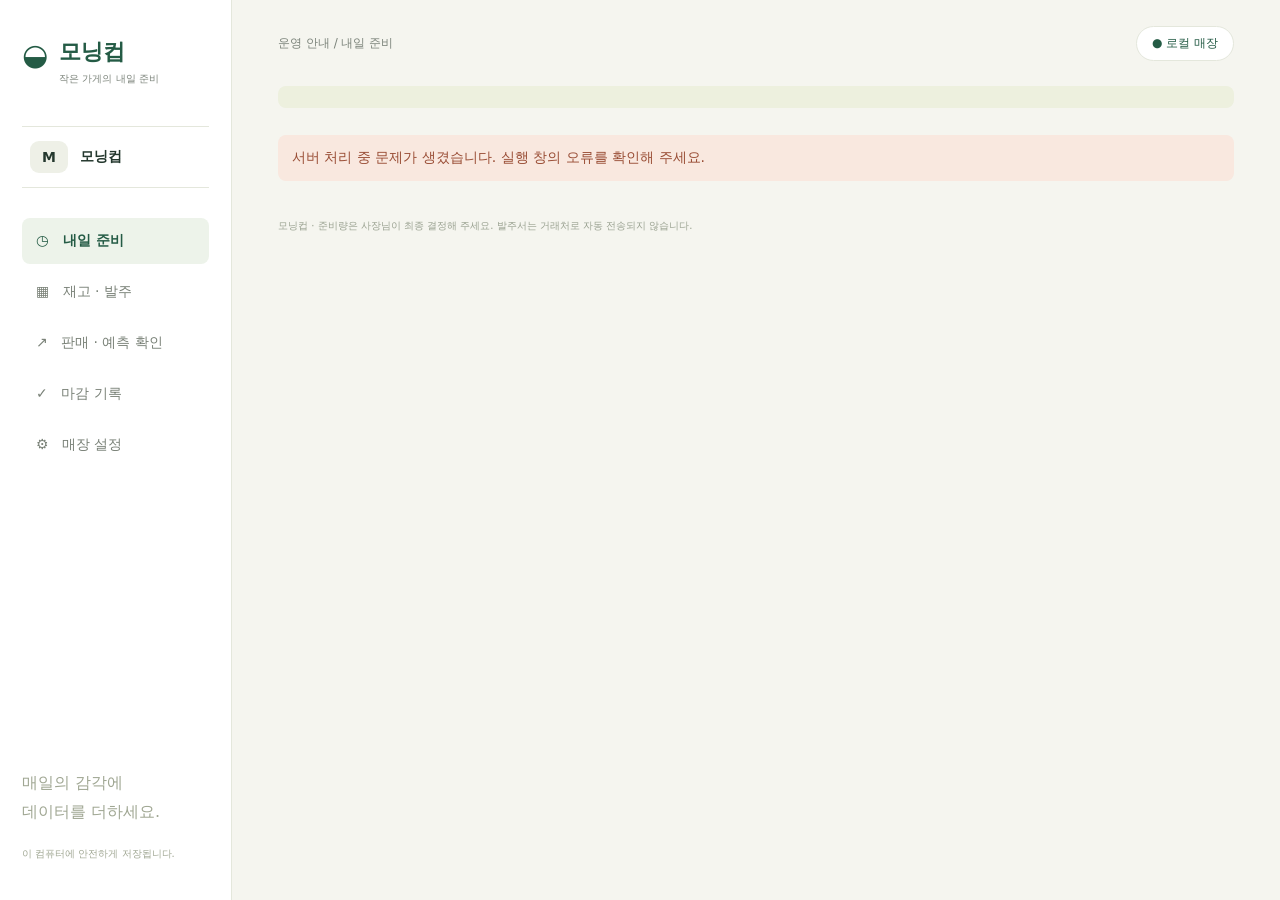
==== morning-cup-vscode/static/index.html @ e03d9983 "Add files via upload" ====
<!doctype html>
<html lang="ko"><head><meta charset="utf-8"><meta name="viewport" content="width=device-width,initial-scale=1"><title>모닝컵 · 내일을 준비하는 시간</title><link rel="stylesheet" href="./style.css"></head>
<body><aside><a class="brand" href="/">◒ <span>모닝컵<small>작은 가게의 내일 준비</small></span></a><div class="shop"><span class="avatar">M</span><div id="shopName">모닝컵</div></div><nav><button class="active" data-tab="today">◷ &nbsp; 내일 준비</button><button data-tab="inventory">▦ &nbsp; 재고 · 발주</button><button data-tab="sales">↗ &nbsp; 판매 · 예측 확인</button><button data-tab="closing">✓ &nbsp; 마감 기록</button><button data-tab="settings">⚙ &nbsp; 매장 설정</button></nav><div class="sidebar-foot">매일의 감각에<br>데이터를 더하세요.<small>이 컴퓨터에 안전하게 저장됩니다.</small></div></aside>
<main><header><span id="breadcrumb">운영 안내 / 내일 준비</span><span class="local">● 로컬 매장</span></header><div id="banner"></div><div id="message" role="status" aria-live="polite"></div><section id="view"></section><footer>모닝컵 · 준비량은 사장님이 최종 결정해 주세요. 발주서는 거래처로 자동 전송되지 않습니다.</footer></main><script src="./area.js"></script><script src="./shop-editor.js"></script><script src="./setup.js"></script><script src="./app.js"></script></body></html>
---- morning-cup-vscode/static/style.css ----
:root{--green:#245b45;--ink:#24382e;--muted:#7b837a;--cream:#f5f5ef;--line:#e4e7dc}*{box-sizing:border-box}body{margin:0;background:var(--cream);color:var(--ink);font:14px 'Noto Sans KR',system-ui,sans-serif}aside{width:232px;background:#fff;height:100vh;position:fixed;padding:37px 22px;border-right:1px solid var(--line);display:flex;flex-direction:column}.brand{display:flex;gap:11px;color:var(--green);text-decoration:none;font-size:30px;font-weight:800}.brand span{font-size:22px}.brand small{font-size:10px;font-weight:500;color:var(--muted);display:block;margin-top:5px}.shop{display:flex;align-items:center;gap:12px;margin:40px 0 25px;padding:14px 8px;border-top:1px solid var(--line);border-bottom:1px solid var(--line);font-weight:600}.avatar{padding:8px 12px;background:#eef0e7;border-radius:9px}nav button{display:block;width:100%;border:0;text-align:left;background:transparent;color:#798177;padding:14px;border-radius:8px;margin:5px 0;font-size:14px}nav button.active{color:var(--green);background:#edf3ea;font-weight:700}.sidebar-foot{margin-top:auto;color:#a0a793;font-size:16px;line-height:1.8}.sidebar-foot small{display:block;font-size:10px;margin-top:18px}main{margin-left:232px;padding:0 46px;max-width:1650px}header{height:86px;display:flex;align-items:center;justify-content:space-between;color:var(--muted);font-size:12px}.local{border:1px solid var(--line);border-radius:30px;padding:8px 15px;background:#fff;color:var(--green)}#banner{background:#edf0de;color:#64703e;padding:11px 17px;border-radius:8px;font-size:12px;margin-bottom:27px}h1{font-size:32px;letter-spacing:-1.4px;margin:7px 0 10px}h2{font-size:18px;margin:0 0 8px}h3{font-size:15px;margin:0 0 12px}p{line-height:1.7;color:#737e73}.eyebrow{color:#82936c;font-size:11px;letter-spacing:1.6px;font-weight:700}.title-row{display:flex;justify-content:space-between;align-items:center;margin:0 0 26px;gap:16px}.title-row p{margin:0}.pill{font-size:12px;padding:8px 13px;border-radius:24px;background:#e8ede1;color:#536848;white-space:nowrap}.cards{display:grid;grid-template-columns:repeat(3,1fr);gap:18px;margin-bottom:24px}.card,.panel{background:#fff;border:1px solid var(--line);border-radius:13px;padding:24px}.card:first-child{background:var(--green);color:#fff;border-color:var(--green)}.card label{font-size:12px;opacity:.8}.big{font-size:33px;font-weight:700;letter-spacing:-1px;margin:12px 0 8px}.big small{font-size:14px;font-weight:500;margin-left:5px}.caption{font-size:11px;opacity:.75;line-height:1.7}.grid{display:grid;grid-template-columns:minmax(0,1.9fr) minmax(260px,1fr);gap:22px}.panel{margin-bottom:22px}.panel p{font-size:12px;margin:5px 0 20px}.panel-head{display:flex;justify-content:space-between;align-items:center;margin-bottom:20px}.panel-head h2{margin:0}.table-wrap{overflow:auto}table{width:100%;border-collapse:collapse;font-size:12px;white-space:nowrap}th{font-weight:500;text-align:left;color:#8b9287;background:#fafbf7;padding:13px 10px}td{padding:17px 10px;border-bottom:1px solid #eef0e8}td strong{font-size:18px;color:var(--green)}.menu-name{font-weight:600}.badge{font-size:10px;border-radius:5px;background:#eff3e9;color:#6b8155;padding:4px 7px}.warning{color:#a16836;background:#faf0dc;padding:12px 15px;border-radius:7px;line-height:1.8;font-size:12px;margin:10px 0}.empty{padding:38px;text-align:center;color:#7e8a7e;line-height:1.8}button,.button{font:inherit;cursor:pointer;border-radius:7px;padding:10px 15px;border:1px solid var(--line);background:white;color:var(--green);text-decoration:none;display:inline-block}button:hover,.button:hover{filter:brightness(.96)}button:disabled{opacity:.5;cursor:wait}.primary{background:var(--green);border-color:var(--green);color:white}.full{width:100%;margin-top:14px}.fields{display:grid;grid-template-columns:1fr 1fr;gap:14px}.field label{font-size:11px;display:block;color:#7e887b;margin-bottom:7px}input,select,textarea{font:inherit;padding:10px;border:1px solid #dce2d4;border-radius:6px;background:#fff;color:var(--ink);width:100%}input[type=checkbox]{width:auto}input[type=number]{min-width:66px}td input{max-width:130px}textarea{font-family:Consolas,monospace;font-size:13px;line-height:1.7}input:focus,textarea:focus{outline:2px solid #b8cda6;outline-offset:1px}.notes{display:flex;gap:12px;padding:16px 0;border-bottom:1px solid var(--line)}.notes .number{border:1px solid #dbe4d0;color:#7c9265;border-radius:50%;width:24px;height:24px;text-align:center;flex-shrink:0;padding-top:2px}.notes p{margin:7px 0 0;font-size:11px}.chart{display:flex;align-items:flex-end;gap:5px;height:130px;margin:23px 0 9px}.bar{flex:1;background:#d7e2c7;border-radius:3px 3px 0 0;min-width:3px}.bar:nth-last-child(-n+7){background:#729063}.chart-labels{display:flex;justify-content:space-between;font-size:10px;color:var(--muted)}details{margin-top:16px}summary{cursor:pointer;color:#6c7b61;font-size:12px}#message:not(:empty){padding:14px;background:#e2eddc;border-radius:8px;margin-bottom:18px}#message.error{background:#f9e8df;color:#994d35}.actions{display:flex;gap:10px;flex-wrap:wrap;margin:16px 0}.mini{font-size:11px;color:var(--muted);line-height:1.8}footer{padding:20px 0 28px;color:#9aa291;font-size:10px}.closing-summary{display:flex;gap:30px;margin:18px 0}.closing-summary strong{font-size:24px;display:block}.muted{color:#8d9785}.switch{margin-top:24px}.jsonhelp{max-width:800px}.status{font-size:12px;color:#72905c}
@media(min-width:1500px){main{padding:0 64px}.card{padding:30px}.grid{grid-template-columns:2fr 1fr}}@media(max-width:1100px){main{padding:0 24px}.grid{grid-template-columns:1fr}.cards{gap:10px}.card{padding:20px}.big{font-size:27px}}@media(max-width:760px){aside{position:static;width:100%;height:auto;padding:18px}.brand{font-size:24px}.brand small,.shop,.sidebar-foot{display:none}nav{display:flex;overflow:auto;margin-top:15px}nav button{white-space:nowrap;width:auto;padding:10px;font-size:12px}main{margin:0;padding:0 16px}header{height:60px}h1{font-size:26px}.cards{grid-template-columns:1fr}.title-row{align-items:flex-start}.fields{gap:10px}.panel{padding:18px}}
.area-options{display:grid;grid-template-columns:repeat(auto-fit,minmax(150px,1fr));gap:10px}.area-choice{text-align:left;padding:18px;min-height:110px}.area-choice strong{display:block;font-size:16px;margin-bottom:10px}.area-choice span{font-size:12px;line-height:1.7;color:#798177}.area-choice.chosen{background:#edf3ea;border:2px solid #245b45}.area-chips{display:flex;gap:10px;flex-wrap:wrap}.area-summary .panel-head p{margin-bottom:0}.area-summary td{white-space:normal}.area-summary .panel-head{gap:12px}#periodRows input[type=date]{min-width:145px;max-width:none}#periodRows select{min-width:140px}
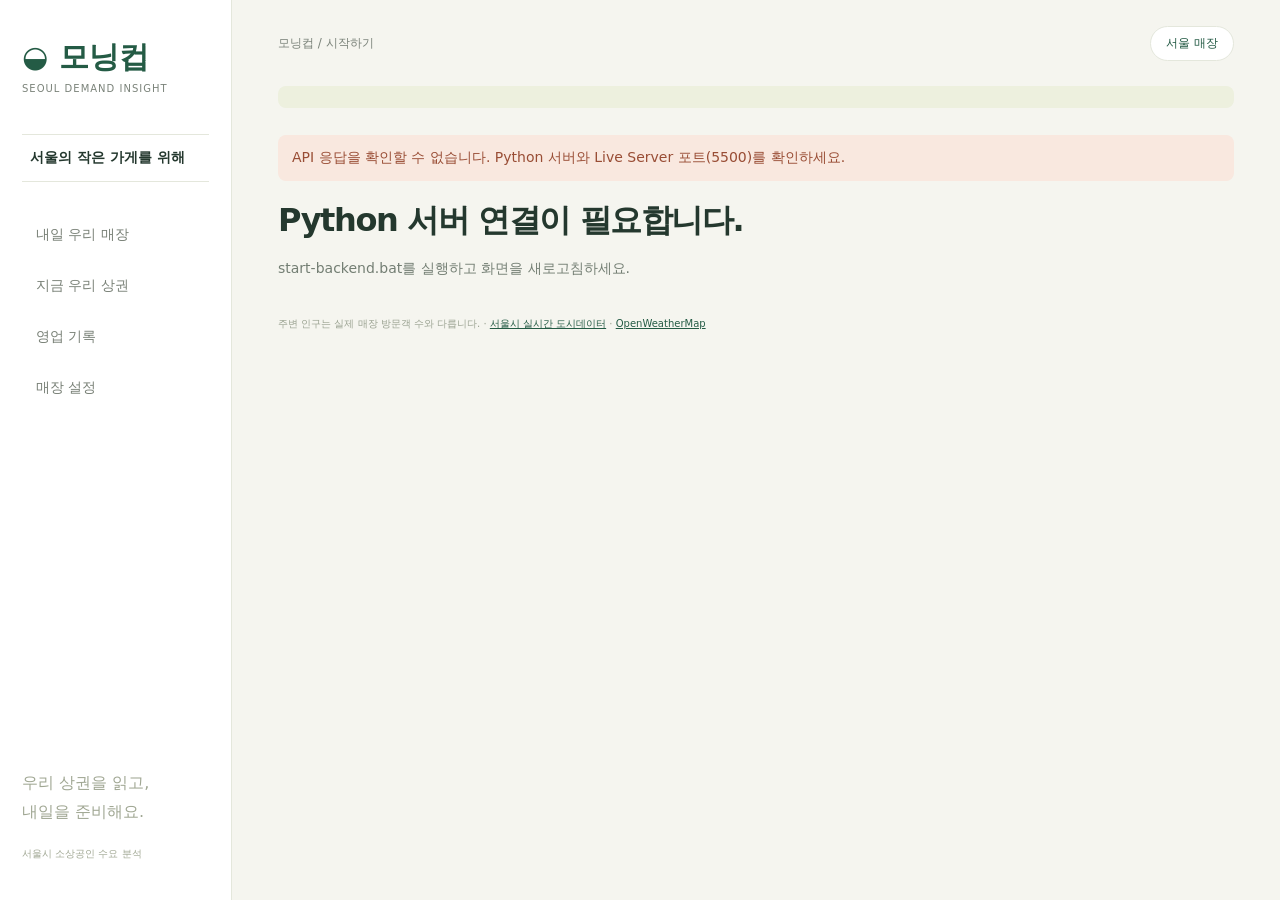
==== commit 2dd58977: "Add files via upload" ====
--- a/morning-cup-vscode/static/index.html
+++ b/morning-cup-vscode/static/index.html
@@ -1,4 +1,5 @@
 <!doctype html>
-<html lang="ko"><head><meta charset="utf-8"><meta name="viewport" content="width=device-width,initial-scale=1"><title>모닝컵 · 내일을 준비하는 시간</title><link rel="stylesheet" href="./style.css"></head>
-<body><aside><a class="brand" href="/">◒ <span>모닝컵<small>작은 가게의 내일 준비</small></span></a><div class="shop"><span class="avatar">M</span><div id="shopName">모닝컵</div></div><nav><button class="active" data-tab="today">◷ &nbsp; 내일 준비</button><button data-tab="inventory">▦ &nbsp; 재고 · 발주</button><button data-tab="sales">↗ &nbsp; 판매 · 예측 확인</button><button data-tab="closing">✓ &nbsp; 마감 기록</button><button data-tab="settings">⚙ &nbsp; 매장 설정</button></nav><div class="sidebar-foot">매일의 감각에<br>데이터를 더하세요.<small>이 컴퓨터에 안전하게 저장됩니다.</small></div></aside>
-<main><header><span id="breadcrumb">운영 안내 / 내일 준비</span><span class="local">● 로컬 매장</span></header><div id="banner"></div><div id="message" role="status" aria-live="polite"></div><section id="view"></section><footer>모닝컵 · 준비량은 사장님이 최종 결정해 주세요. 발주서는 거래처로 자동 전송되지 않습니다.</footer></main><script src="./area.js"></script><script src="./shop-editor.js"></script><script src="./setup.js"></script><script src="./app.js"></script></body></html>
+<html lang="ko"><head><meta charset="utf-8"><meta name="viewport" content="width=device-width,initial-scale=1"><title>모닝컵 · 우리 상권, 내일의 손님</title><link rel="icon" href="./favicon.svg" type="image/svg+xml"><link rel="stylesheet" href="./style.css"></head>
+<body><aside><a class="brand" href="./index.html">◒ 모닝컵<small>SEOUL DEMAND INSIGHT</small></a><div class="shop" id="shopName">서울의 작은 가게를 위해</div><nav aria-label="주요 메뉴"><button data-tab="today">내일 우리 매장</button><button data-tab="live">지금 우리 상권</button><button data-tab="records">영업 기록</button><button data-tab="settings">매장 설정</button></nav><div class="sidebar-foot">우리 상권을 읽고,<br>내일을 준비해요.<small>서울시 소상공인 수요 분석</small></div></aside>
+<main><header><span id="breadcrumb">모닝컵 / 시작하기</span><span class="local" id="mode">서울 매장</span></header><div id="banner"></div><div id="message" role="status" aria-live="polite"></div><section id="view"><h1>매장을 불러오고 있습니다.</h1></section><footer>주변 인구는 실제 매장 방문객 수와 다릅니다. · <a href="https://data.seoul.go.kr/dataVisual/seoul/guide.do" target="_blank" rel="noopener">서울시 실시간 도시데이터</a> · <a href="https://openweathermap.org/" target="_blank" rel="noopener">OpenWeatherMap</a></footer></main>
+<script src="./app.js"></script></body></html>
--- a/morning-cup-vscode/static/style.css
+++ b/morning-cup-vscode/static/style.css
@@ -1,3 +1,5 @@
 :root{--green:#245b45;--ink:#24382e;--muted:#7b837a;--cream:#f5f5ef;--line:#e4e7dc}*{box-sizing:border-box}body{margin:0;background:var(--cream);color:var(--ink);font:14px 'Noto Sans KR',system-ui,sans-serif}aside{width:232px;background:#fff;height:100vh;position:fixed;padding:37px 22px;border-right:1px solid var(--line);display:flex;flex-direction:column}.brand{display:flex;gap:11px;color:var(--green);text-decoration:none;font-size:30px;font-weight:800}.brand span{font-size:22px}.brand small{font-size:10px;font-weight:500;color:var(--muted);display:block;margin-top:5px}.shop{display:flex;align-items:center;gap:12px;margin:40px 0 25px;padding:14px 8px;border-top:1px solid var(--line);border-bottom:1px solid var(--line);font-weight:600}.avatar{padding:8px 12px;background:#eef0e7;border-radius:9px}nav button{display:block;width:100%;border:0;text-align:left;background:transparent;color:#798177;padding:14px;border-radius:8px;margin:5px 0;font-size:14px}nav button.active{color:var(--green);background:#edf3ea;font-weight:700}.sidebar-foot{margin-top:auto;color:#a0a793;font-size:16px;line-height:1.8}.sidebar-foot small{display:block;font-size:10px;margin-top:18px}main{margin-left:232px;padding:0 46px;max-width:1650px}header{height:86px;display:flex;align-items:center;justify-content:space-between;color:var(--muted);font-size:12px}.local{border:1px solid var(--line);border-radius:30px;padding:8px 15px;background:#fff;color:var(--green)}#banner{background:#edf0de;color:#64703e;padding:11px 17px;border-radius:8px;font-size:12px;margin-bottom:27px}h1{font-size:32px;letter-spacing:-1.4px;margin:7px 0 10px}h2{font-size:18px;margin:0 0 8px}h3{font-size:15px;margin:0 0 12px}p{line-height:1.7;color:#737e73}.eyebrow{color:#82936c;font-size:11px;letter-spacing:1.6px;font-weight:700}.title-row{display:flex;justify-content:space-between;align-items:center;margin:0 0 26px;gap:16px}.title-row p{margin:0}.pill{font-size:12px;padding:8px 13px;border-radius:24px;background:#e8ede1;color:#536848;white-space:nowrap}.cards{display:grid;grid-template-columns:repeat(3,1fr);gap:18px;margin-bottom:24px}.card,.panel{background:#fff;border:1px solid var(--line);border-radius:13px;padding:24px}.card:first-child{background:var(--green);color:#fff;border-color:var(--green)}.card label{font-size:12px;opacity:.8}.big{font-size:33px;font-weight:700;letter-spacing:-1px;margin:12px 0 8px}.big small{font-size:14px;font-weight:500;margin-left:5px}.caption{font-size:11px;opacity:.75;line-height:1.7}.grid{display:grid;grid-template-columns:minmax(0,1.9fr) minmax(260px,1fr);gap:22px}.panel{margin-bottom:22px}.panel p{font-size:12px;margin:5px 0 20px}.panel-head{display:flex;justify-content:space-between;align-items:center;margin-bottom:20px}.panel-head h2{margin:0}.table-wrap{overflow:auto}table{width:100%;border-collapse:collapse;font-size:12px;white-space:nowrap}th{font-weight:500;text-align:left;color:#8b9287;background:#fafbf7;padding:13px 10px}td{padding:17px 10px;border-bottom:1px solid #eef0e8}td strong{font-size:18px;color:var(--green)}.menu-name{font-weight:600}.badge{font-size:10px;border-radius:5px;background:#eff3e9;color:#6b8155;padding:4px 7px}.warning{color:#a16836;background:#faf0dc;padding:12px 15px;border-radius:7px;line-height:1.8;font-size:12px;margin:10px 0}.empty{padding:38px;text-align:center;color:#7e8a7e;line-height:1.8}button,.button{font:inherit;cursor:pointer;border-radius:7px;padding:10px 15px;border:1px solid var(--line);background:white;color:var(--green);text-decoration:none;display:inline-block}button:hover,.button:hover{filter:brightness(.96)}button:disabled{opacity:.5;cursor:wait}.primary{background:var(--green);border-color:var(--green);color:white}.full{width:100%;margin-top:14px}.fields{display:grid;grid-template-columns:1fr 1fr;gap:14px}.field label{font-size:11px;display:block;color:#7e887b;margin-bottom:7px}input,select,textarea{font:inherit;padding:10px;border:1px solid #dce2d4;border-radius:6px;background:#fff;color:var(--ink);width:100%}input[type=checkbox]{width:auto}input[type=number]{min-width:66px}td input{max-width:130px}textarea{font-family:Consolas,monospace;font-size:13px;line-height:1.7}input:focus,textarea:focus{outline:2px solid #b8cda6;outline-offset:1px}.notes{display:flex;gap:12px;padding:16px 0;border-bottom:1px solid var(--line)}.notes .number{border:1px solid #dbe4d0;color:#7c9265;border-radius:50%;width:24px;height:24px;text-align:center;flex-shrink:0;padding-top:2px}.notes p{margin:7px 0 0;font-size:11px}.chart{display:flex;align-items:flex-end;gap:5px;height:130px;margin:23px 0 9px}.bar{flex:1;background:#d7e2c7;border-radius:3px 3px 0 0;min-width:3px}.bar:nth-last-child(-n+7){background:#729063}.chart-labels{display:flex;justify-content:space-between;font-size:10px;color:var(--muted)}details{margin-top:16px}summary{cursor:pointer;color:#6c7b61;font-size:12px}#message:not(:empty){padding:14px;background:#e2eddc;border-radius:8px;margin-bottom:18px}#message.error{background:#f9e8df;color:#994d35}.actions{display:flex;gap:10px;flex-wrap:wrap;margin:16px 0}.mini{font-size:11px;color:var(--muted);line-height:1.8}footer{padding:20px 0 28px;color:#9aa291;font-size:10px}.closing-summary{display:flex;gap:30px;margin:18px 0}.closing-summary strong{font-size:24px;display:block}.muted{color:#8d9785}.switch{margin-top:24px}.jsonhelp{max-width:800px}.status{font-size:12px;color:#72905c}
 @media(min-width:1500px){main{padding:0 64px}.card{padding:30px}.grid{grid-template-columns:2fr 1fr}}@media(max-width:1100px){main{padding:0 24px}.grid{grid-template-columns:1fr}.cards{gap:10px}.card{padding:20px}.big{font-size:27px}}@media(max-width:760px){aside{position:static;width:100%;height:auto;padding:18px}.brand{font-size:24px}.brand small,.shop,.sidebar-foot{display:none}nav{display:flex;overflow:auto;margin-top:15px}nav button{white-space:nowrap;width:auto;padding:10px;font-size:12px}main{margin:0;padding:0 16px}header{height:60px}h1{font-size:26px}.cards{grid-template-columns:1fr}.title-row{align-items:flex-start}.fields{gap:10px}.panel{padding:18px}}
 .area-options{display:grid;grid-template-columns:repeat(auto-fit,minmax(150px,1fr));gap:10px}.area-choice{text-align:left;padding:18px;min-height:110px}.area-choice strong{display:block;font-size:16px;margin-bottom:10px}.area-choice span{font-size:12px;line-height:1.7;color:#798177}.area-choice.chosen{background:#edf3ea;border:2px solid #245b45}.area-chips{display:flex;gap:10px;flex-wrap:wrap}.area-summary .panel-head p{margin-bottom:0}.area-summary td{white-space:normal}.area-summary .panel-head{gap:12px}#periodRows input[type=date]{min-width:145px;max-width:none}#periodRows select{min-width:140px}
+
+.brand{display:block}.brand small{letter-spacing:1px}.big{font-size:34px;line-height:1.4;overflow-wrap:anywhere}.green{background:#245b45;color:white}.green p{color:#d5e4d6}.cards{display:grid;grid-template-columns:repeat(3,minmax(0,1fr));gap:20px;margin:24px 0}.card{border:1px solid var(--line);border-radius:20px;padding:25px;background:white}.card.green{background:var(--green)}.panel{background:white;border:1px solid var(--line);border-radius:18px;padding:26px;margin-bottom:22px}.panel-head{display:flex;justify-content:space-between;gap:12px}.badge{display:inline-block;background:#edf3ea;color:#245b45;border-radius:20px;padding:7px 12px;font-size:12px}.fields{display:grid;grid-template-columns:repeat(auto-fit,minmax(220px,1fr));gap:16px}.field{display:flex;flex-direction:column;gap:8px}input,select{font:inherit;border:1px solid #d8dfd3;border-radius:8px;padding:11px;max-width:100%;background:#fff;color:var(--ink)}button,.button{font:inherit;cursor:pointer;border:1px solid #d8dfd3;border-radius:9px;padding:12px 18px;background:white;color:var(--green);text-decoration:none;display:inline-block}.primary{background:var(--green);color:white}.chips{display:flex;gap:12px;flex-wrap:wrap;margin:14px 0}.check{display:flex;align-items:center;gap:8px;margin:12px 0}.check input{width:auto}.weather{display:flex;align-items:center;gap:24px;flex-wrap:wrap;margin:20px 0}.weather strong{font-size:34px}.meter-row{display:grid;grid-template-columns:80px 1fr 64px;gap:12px;align-items:center;padding:10px;border-radius:8px}.meter-row.selected{background:#edf3ea;font-weight:bold}meter{width:100%;height:18px}.bars{display:flex;align-items:end;height:160px;gap:5px;margin-top:20px}.bars>div{flex:1;background:#95b49d;border-radius:4px 4px 0 0}.bars>div:nth-last-child(-n+7){background:#245b45}.period{display:grid;grid-template-columns:1.3fr 1fr 1fr auto;gap:10px;margin:12px 0}.intro{background:#eaf0e3}.intro h2{font-size:25px;margin-top:16px}.notice{background:#f8f0df;padding:14px;border-radius:8px}ul{line-height:1.9;color:#647060}.working button,.working .button{pointer-events:none;opacity:.65}a{color:var(--green)}hr{border:0;border-top:1px solid var(--line);margin:24px 0}h3{margin-top:20px}nav[hidden]{display:none}.empty{padding:40px 26px}footer{line-height:1.8}@media(max-width:1000px){.cards{grid-template-columns:1fr}.period{grid-template-columns:1fr 1fr}.big{font-size:30px}}@media(max-width:760px){.panel-head{flex-wrap:wrap}.fields{grid-template-columns:1fr}.meter-row{grid-template-columns:75px 1fr 60px}}
